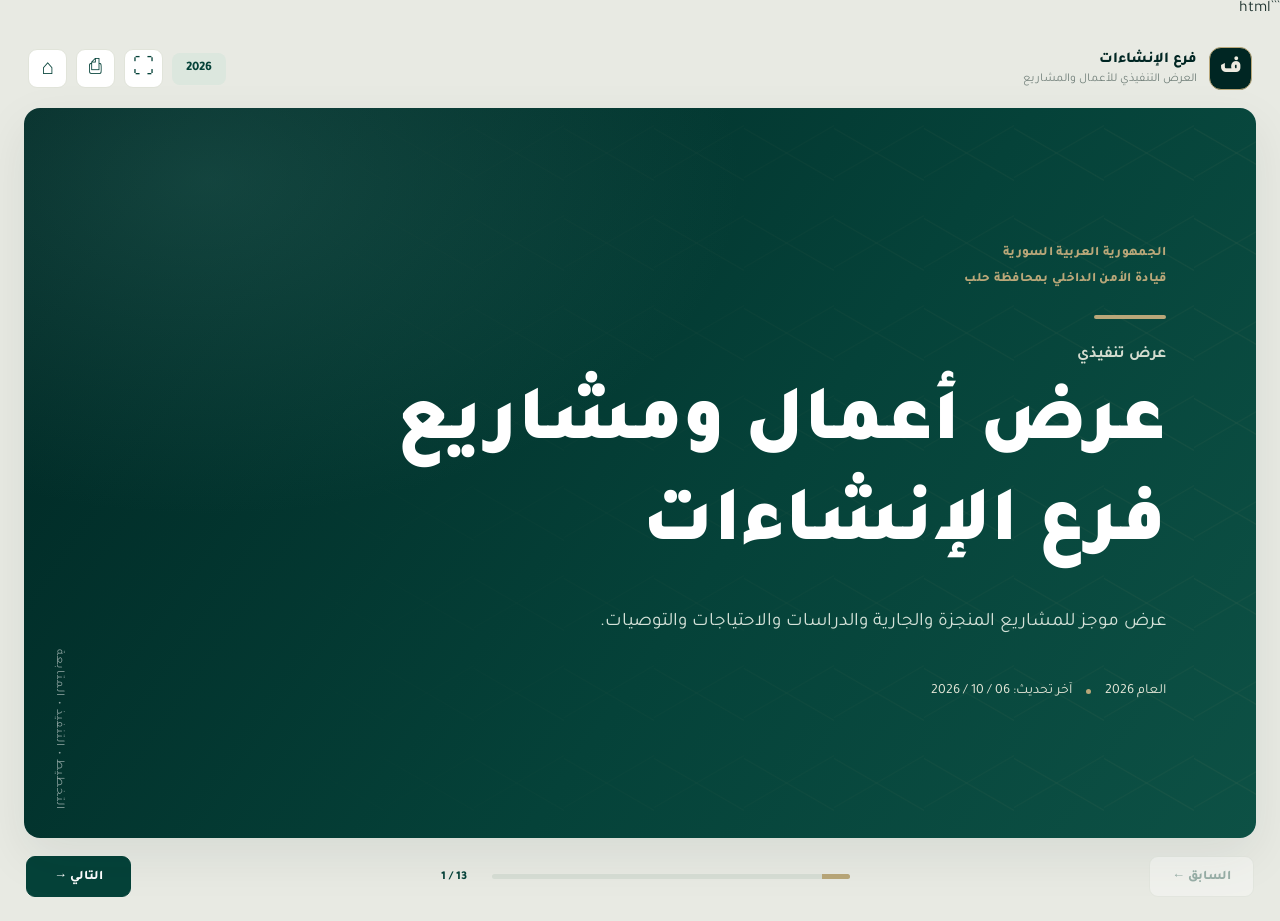
==== presentation.html @ 00d10b9e "Initial commit" ====
```html
<!DOCTYPE html>
<html lang="ar" dir="rtl">
<head>
    <meta charset="UTF-8">
    <meta name="viewport" content="width=device-width, initial-scale=1.0">
    <meta name="theme-color" content="#002623">
    <meta name="description" content="العرض التنفيذي لأعمال ومشاريع فرع الإنشاءات">
    <title>عرض أعمال ومشاريع فرع الإنشاءات</title>

    <link rel="preconnect" href="https://fonts.googleapis.com">
    <link rel="preconnect" href="https://fonts.gstatic.com" crossorigin>
    <link href="https://fonts.googleapis.com/css2?family=Tajawal:wght@400;500;600;700;800;900&display=swap" rel="stylesheet">
    <link rel="stylesheet" href="css/presentation.css">

    <style>
        /* تنسيقات شريحة إنجازات الفرع */
        .achievement-grid {
            display: grid;
            grid-template-columns: repeat(2, minmax(0, 1fr));
            gap: 16px;
        }

        .achievement-card {
            position: relative;
            padding: 20px;
            border: 1px solid rgba(5, 66, 57, 0.12);
            border-radius: 14px;
            background: #fff;
            box-shadow: 0 5px 18px rgba(0, 38, 35, 0.05);
            overflow: hidden;
            break-inside: avoid;
        }

        .achievement-card::before {
            content: "";
            position: absolute;
            inset-block: 0;
            inset-inline-start: 0;
            width: 4px;
            background: #428177;
        }

        .achievement-card.status-discussion::before {
            background: #B9A779;
        }

        .achievement-card.status-processing::before {
            background: #6B1F2A;
        }

        .achievement-topline {
            display: flex;
            align-items: center;
            justify-content: space-between;
            gap: 10px;
            flex-wrap: wrap;
            margin-bottom: 12px;
        }

        .achievement-category {
            color: #6b756f;
            font-size: 0.82rem;
            font-weight: 700;
        }

        .achievement-status {
            display: inline-flex;
            align-items: center;
            padding: 5px 10px;
            border-radius: 20px;
            font-size: 0.78rem;
            font-weight: 800;
            white-space: nowrap;
        }

        .achievement-status.completed {
            color: #176347;
            background: #e7f5ed;
        }

        .achievement-status.discussion {
            color: #775b17;
            background: #f8f0d8;
        }

        .achievement-status.processing {
            color: #7a2630;
            background: #f8e9eb;
        }

        .achievement-card h3 {
            margin: 0 0 10px;
            color: #054239;
            font-size: 1.08rem;
            line-height: 1.7;
        }

        .achievement-card p {
            margin: 0 0 12px;
            color: #515c57;
            font-size: 0.92rem;
            line-height: 1.9;
        }

        .achievement-result {
            padding-top: 12px;
            border-top: 1px solid #e8e9e2;
        }

        .achievement-result strong,
        .achievement-notes strong {
            display: block;
            margin-bottom: 5px;
            color: #28685d;
            font-size: 0.86rem;
        }

        .achievement-result span,
        .achievement-notes span {
            color: #37443e;
            font-size: 0.88rem;
            line-height: 1.8;
        }

        .achievement-notes {
            margin-top: 10px;
            padding: 10px 12px;
            border-radius: 8px;
            background: #f7f6f0;
        }

        .achievement-summary {
            display: grid;
            grid-template-columns: repeat(3, minmax(0, 1fr));
            gap: 12px;
            margin-bottom: 18px;
        }

        .achievement-summary-item {
            padding: 13px;
            text-align: center;
            border-radius: 10px;
            background: #f1f3ed;
        }

        .achievement-summary-item strong {
            display: block;
            color: #054239;
            font-size: 1.5rem;
            font-weight: 900;
        }

        .achievement-summary-item span {
            color: #58655e;
            font-size: 0.82rem;
        }

        @media (max-width: 760px) {
            .achievement-grid {
                grid-template-columns: 1fr;
            }

            .achievement-summary {
                grid-template-columns: repeat(3, minmax(0, 1fr));
            }

            .achievement-card {
                padding: 15px;
            }
        }

        @media print {
            .achievement-card {
                box-shadow: none;
                border: 1px solid #d9ded7;
            }
        }
    </style>
</head>

<body>
    <div class="presentation-shell">
        <header class="topbar">
            <div class="brand">
                <span class="brand-mark">ف</span>
                <div>
                    <strong id="topBranchName">فرع الإنشاءات</strong>
                    <small>العرض التنفيذي للأعمال والمشاريع</small>
                </div>
            </div>

            <div class="top-actions">
                <span class="period-label" id="presentationPeriod">2026</span>
                <button class="icon-button" id="fullscreenBtn" title="ملء الشاشة" aria-label="ملء الشاشة">⛶</button>
                <button class="icon-button" id="printBtn" title="طباعة العرض" aria-label="طباعة العرض">⎙</button>
                <a class="icon-button home-button" href="index.html" title="العودة إلى الموقع" aria-label="العودة إلى الموقع">⌂</a>
            </div>
        </header>

        <main id="presentation">

            <section class="slide slide-cover active" data-title="الغلاف">
                <div class="cover-pattern"></div>
                <div class="cover-content">
                    <span class="eyebrow">الجمهورية العربية السورية</span>
                    <span class="eyebrow" id="coverCommand">قيادة الأمن الداخلي بمحافظة حلب</span>
                    <div class="gold-line"></div>
                    <p class="cover-kicker">عرض تنفيذي</p>
                    <h1 id="coverTitle">أعمال ومشاريع<br>فرع الإنشاءات</h1>
                    <p class="cover-description">عرض موجز للمشاريع المنجزة والجارية والدراسات والاحتياجات والتوصيات.</p>
                    <div class="cover-meta">
                        <span id="coverPeriod">العام 2026</span>
                        <span class="meta-separator"></span>
                        <span id="coverUpdated">تاريخ التحديث</span>
                    </div>
                </div>
                <div class="cover-side-label">التخطيط • التنفيذ • المتابعة</div>
            </section>

            <section class="slide" data-title="المؤشرات العامة">
                <div class="slide-heading">
                    <div>
                        <span class="eyebrow">01 / الملخص التنفيذي</span>
                        <h2>المؤشرات العامة</h2>
                        <p>قراءة سريعة لحجم الأعمال وحالة المشاريع المسجلة.</p>
                    </div>
                    <span class="section-number">01</span>
                </div>
                <div id="kpiCards" class="kpi-grid"></div>
                <div class="content-grid two-columns">
                    <article class="panel">
                        <h3>توزيع المشاريع حسب الحالة</h3>
                        <p class="panel-subtitle">عدد المشاريع في كل مرحلة</p>
                        <div id="statusChart" class="bar-chart"></div>
                    </article>
                    <article class="panel summary-panel">
                        <h3>أبرز المؤشرات</h3>
                        <div id="executiveHighlights" class="highlight-list"></div>
                    </article>
                </div>
            </section>

            <!-- شريحة الإنجازات الجديدة -->
            <section class="slide" data-title="إنجازات الفرع">
                <div class="slide-heading">
                    <div>
                        <span class="eyebrow">02 / الإنجازات النوعية</span>
                        <h2>إنجازات الفرع</h2>
                        <p>أبرز الأعمال التطويرية والإدارية والإجراءات المتخذة لتحسين كفاءة العمل.</p>
                    </div>
                    <span class="section-number">02</span>
                </div>

                <div id="achievementSummary" class="achievement-summary"></div>
                <div id="achievementCards" class="achievement-grid"></div>
            </section>

            <section class="slide" data-title="المشاريع المنجزة">
                <div class="slide-heading">
                    <div>
                        <span class="eyebrow">03 / النتائج المحققة</span>
                        <h2>المشاريع المنجزة</h2>
                        <p>الأعمال التي أُدرجت ضمن المشاريع المكتملة في قاعدة البيانات.</p>
                    </div>
                    <span class="section-number">03</span>
                </div>
                <div class="section-stat" id="completedSummary"></div>
                <div id="completedProjects" class="project-grid"></div>
            </section>

            <section class="slide" data-title="المشاريع قيد التنفيذ والدراسة">
                <div class="slide-heading">
                    <div>
                        <span class="eyebrow">04 / الأعمال الحالية</span>
                        <h2>المشاريع قيد التنفيذ والدراسة</h2>
                        <p>متابعة الأعمال الجارية والمشاريع التي لا تزال في مرحلة إعداد الدراسة.</p>
                    </div>
                    <span class="section-number">04</span>
                </div>
                <div class="content-grid two-columns">
                    <article class="panel">
                        <div class="panel-heading">
                            <h3>قيد التنفيذ</h3>
                            <span class="count-badge" id="ongoingCount">0</span>
                        </div>
                        <div id="ongoingProjects" class="compact-list"></div>
                    </article>
                    <article class="panel">
                        <div class="panel-heading">
                            <h3>قيد إعداد الدراسة</h3>
                            <span class="count-badge" id="studyCount">0</span>
                        </div>
                        <div id="studyProjects" class="compact-list"></div>
                    </article>
                </div>
            </section>

            <section class="slide" data-title="الدراسات قيد التدقيق">
                <div class="slide-heading">
                    <div>
                        <span class="eyebrow">05 / التدقيق والاعتماد</span>
                        <h2>الدراسات قيد التدقيق</h2>
                        <p>توزيع الدراسات التي ما تزال قيد المراجعة لدى الجهات المعنية.</p>
                    </div>
                    <span class="section-number">05</span>
                </div>
                <div class="content-grid review-layout">
                    <article class="panel">
                        <h3>توزيع الدراسات</h3>
                        <div id="reviewDonut" class="donut-wrap"></div>
                    </article>
                    <article class="panel">
                        <div class="panel-heading">
                            <h3>لدى الفرع / الإدارة الداخلية</h3>
                            <span class="count-badge" id="internalReviewCount">0</span>
                        </div>
                        <div id="internalReviewList" class="compact-list"></div>
                    </article>
                    <article class="panel">
                        <div class="panel-heading">
                            <h3>لدى الإدارة المركزية</h3>
                            <span class="count-badge" id="centralReviewCount">0</span>
                        </div>
                        <div id="centralReviewList" class="compact-list"></div>
                    </article>
                </div>
            </section>

            <section class="slide" data-title="المشاريع المتوقفة">
                <div class="slide-heading">
                    <div>
                        <span class="eyebrow">06 / معوقات التنفيذ</span>
                        <h2>المشاريع المتوقفة</h2>
                        <p>المشاريع التي تحتاج إلى معالجة أسباب التوقف تمهيدًا لاستئنافها.</p>
                    </div>
                    <span class="section-number">06</span>
                </div>
                <div id="pausedProjects" class="project-grid"></div>
            </section>

            <section class="slide" data-title="أعمال الصيانة">
                <div class="slide-heading">
                    <div>
                        <span class="eyebrow">07 / الأعمال الخدمية</span>
                        <h2>أعمال الصيانة والتجهيز</h2>
                        <p>الأعمال المصنفة بحسب الفئات المعتمدة في بيانات الفرع.</p>
                    </div>
                    <span class="section-number">07</span>
                </div>
                <div id="maintenanceKpis" class="kpi-grid maintenance-kpis"></div>
                <div class="content-grid two-columns">
                    <article class="panel">
                        <div class="panel-heading">
                            <h3>أعمال ضمن فئة 1,000 دولار</h3>
                            <span class="count-badge" id="maintenanceSmallCount">0</span>
                        </div>
                        <div id="maintenanceSmall" class="compact-list"></div>
                    </article>
                    <article class="panel">
                        <div class="panel-heading">
                            <h3>أعمال ضمن فئة 10,000 دولار</h3>
                            <span class="count-badge" id="maintenanceLargeCount">0</span>
                        </div>
                        <div id="maintenanceLarge" class="compact-list"></div>
                    </article>
                </div>
                <p class="footnote">الفئات المالية المعروضة هي تصنيفات للأعمال وليست تكاليف فعلية ما لم تكن القيمة موثقة في البيانات.</p>
            </section>

            <section class="slide" data-title="التحديات">
                <div class="slide-heading">
                    <div>
                        <span class="eyebrow">08 / التحديات</span>
                        <h2>التحديات والمعوقات</h2>
                        <p>أبرز العوامل التي قد تؤثر في سير العمل ومواعيد الإنجاز.</p>
                    </div>
                    <span class="section-number">08</span>
                </div>
                <div id="challengesList" class="feature-list"></div>
            </section>

            <section class="slide" data-title="الاحتياجات">
                <div class="slide-heading">
                    <div>
                        <span class="eyebrow">09 / متطلبات العمل</span>
                        <h2>الاحتياجات والأولويات</h2>
                        <p>المتطلبات المسجلة لدعم استمرارية التنفيذ ورفع كفاءة المتابعة.</p>
                    </div>
                    <span class="section-number">09</span>
                </div>
                <div id="needsList" class="feature-list"></div>
            </section>

            <section class="slide" data-title="التوصيات">
                <div class="slide-heading">
                    <div>
                        <span class="eyebrow">10 / الإجراءات المقترحة</span>
                        <h2>التوصيات</h2>
                        <p>إجراءات مقترحة لتحسين الأداء وتسريع إنجاز الأعمال وفق الأصول المعتمدة.</p>
                    </div>
                    <span class="section-number">10</span>
                </div>
                <div id="recommendationsList" class="recommendation-grid"></div>
            </section>

            <section class="slide" data-title="خطة العمل القادمة">
                <div class="slide-heading">
                    <div>
                        <span class="eyebrow">11 / المتابعة المستقبلية</span>
                        <h2>خطة العمل القادمة</h2>
                        <p>محاور المتابعة والخطوات التالية وفق البيانات المتاحة.</p>
                    </div>
                    <span class="section-number">11</span>
                </div>
                <div id="roadmapList" class="roadmap"></div>
            </section>

            <section class="slide slide-closing" data-title="الختام">
                <div class="closing-content">
                    <span class="eyebrow">فرع الإنشاءات</span>
                    <div class="gold-line"></div>
                    <h2>نحو تنفيذ أكثر كفاءة<br>ومتابعة أكثر فاعلية</h2>
                    <p>عرض الأعمال والمشاريع والاحتياجات والتوصيات</p>
                    <span id="closingPeriod" class="closing-period">2026</span>
                </div>
            </section>
        </main>

        <footer class="navigation">
            <button id="prevBtn" class="nav-button" type="button">السابق ←</button>
            <div class="slide-progress">
                <div class="progress-track"><div id="progressFill"></div></div>
                <div class="slide-counter">
                    <span id="currentSlide">1</span> /
                    <span id="totalSlides">13</span>
                </div>
            </div>
            <button id="nextBtn" class="nav-button primary" type="button">التالي →</button>
        </footer>
    </div>

    <div id="toast" class="toast" role="status" aria-live="polite"></div>

    <script src="js/data.js"></script>
    <script src="js/presentation.js"></script>

    <script>
        /*
         * مصفوفة إنجازات الفرع:
         * لإضافة إنجاز جديد، أضف عنصرًا جديدًا إلى هذه المصفوفة.
         *
         * الحالات المعتمدة:
         * completed  = مكتمل
         * discussion = قيد المناقشة
         * processing = قيد المعالجة
         */
        const branchAchievements = [
            {
                id: 1,
                title: "إعداد الهيكلية التنظيمية لفرع الإنشاءات",
                category: "التطوير الإداري والتنظيمي",
                department: "إدارة الفرع",
                status: "completed",
                description: "إعداد هيكلية تنظيمية لفرع الإنشاءات توضح التقسيمات الإدارية والفنية، وتحدد الاختصاصات والمسؤوليات وخطوط الإشراف والتنسيق بين الأقسام.",
                outcome: "إعداد هيكلية تنظيمية محددة للاختصاصات والمسؤوليات، بما يدعم تنظيم العمل وتوضيح مرجعيات المتابعة والتنسيق داخل الفرع.",
                notes: ""
            },
            {
                id: 2,
                title: "مناقشة وتوحيد أسس تدقيق الدراسات مع الإدارة المركزية",
                category: "تطوير الإجراءات الفنية",
                department: "قسم الدراسات",
                status: "discussion",
                description: "العمل على مناقشة أسس وإجراءات تدقيق الدراسات الهندسية مع الإدارة المركزية، بهدف الوصول إلى منهجية موحدة وواضحة للمراجعة الفنية.",
                outcome: "الموضوع قيد المناقشة، ولم يتم اعتماد أسس نهائية حتى تاريخه.",
                notes: "تُستكمل المناقشات بالتنسيق مع الإدارة المركزية تمهيدًا للتوافق على الأسس المقترحة واعتمادها أصولًا."
            },
            {
                id: 3,
                title: "تطوير آلية عمل قسم الدراسات",
                category: "تطوير الأداء الفني",
                department: "قسم الدراسات",
                status: "completed",
                description: "تطوير آلية العمل في قسم الدراسات من خلال تنظيم سير إعداد الدراسات ومراجعتها ومتابعتها، وتوضيح خطوات العمل والمسؤوليات المرتبطة بها.",
                outcome: "تنظيم إجراءات العمل في القسم وتحسين وضوح مراحل إعداد الدراسات ومراجعتها ومتابعتها."
            },
            {
                id: 4,
                title: "تطوير آلية عمل قسم الإشراف والتنفيذ",
                category: "تطوير الأداء التنفيذي",
                department: "قسم الإشراف والتنفيذ",
                status: "completed",
                description: "تطوير آلية متابعة الأعمال الميدانية والإشراف على تنفيذ المشاريع، مع تعزيز تنظيم المهام والتنسيق بين الكوادر الفنية والجهات ذات الصلة.",
                outcome: "تحسين تنظيم أعمال الإشراف والمتابعة التنفيذية وتوضيح مسؤوليات متابعة سير المشاريع."
            },
            {
                id: 5,
                title: "معالجة ملف مشروع مدرسة الشرطة المتوقف",
                category: "معالجة الملفات العالقة",
                department: "إدارة الفرع بالتنسيق مع الجهات المعنية",
                status: "processing",
                description: "متابعة ملف مشروع مدرسة الشرطة المتوقف، وحصر المعطيات المرتبطة به، وتشكيل اللجان اللازمة وإعداد التقارير لعرض واقع المشروع والإجراءات المطلوبة لمعالجة وضعه.",
                outcome: "تشكيل اللجان المعنية، وإعداد التقارير اللازمة، ورفعها إلى الإدارة المركزية للنظر في الإجراءات المناسبة.",
                notes: "المشروع متوقف منذ 25/10/2025، ولا يوجد عقد فعال قيد التنفيذ وفق البيانات المتاحة. ولا تُعد المعالجة نهائية إلى حين صدور القرار أو اعتماد الإجراء المناسب من الجهات المختصة."
            },
            {
                id: 6,
                title: "استحداث آلية للتدقيق الداخلي للدراسات الهندسية",
                category: "الرقابة وضبط الجودة",
                department: "قسم الدراسات",
                status: "completed",
                description: "استحداث آلية للتدقيق الداخلي للدراسات الهندسية قبل إحالتها إلى الجهات المعنية، بهدف مراجعة محتواها والتحقق من استيفائها للمتطلبات الفنية.",
                outcome: "إدراج مرحلة للتدقيق الداخلي ضمن إجراءات العمل على الدراسات الهندسية، بما يعزز المراجعة الفنية ويرفع مستوى ضبط الجودة قبل الإحالة."
            }
        ];

        (function renderBranchAchievements() {
            const cardsContainer = document.getElementById("achievementCards");
            const summaryContainer = document.getElementById("achievementSummary");

            if (!cardsContainer || !summaryContainer) return;

            const statusConfig = {
                completed: {
                    label: "مكتمل",
                    className: "completed"
                },
                discussion: {
                    label: "قيد المناقشة",
                    className: "discussion"
                },
                processing: {
                    label: "قيد المعالجة",
                    className: "processing"
                }
            };

            const escapeHTML = (value) => String(value ?? "").replace(/[&<>"']/g, char => ({
                "&": "&amp;",
                "<": "&lt;",
                ">": "&gt;",
                '"': "&quot;",
                "'": "&#39;"
            })[char]);

            const completedCount = branchAchievements.filter(item => item.status === "completed").length;
            const discussionCount = branchAchievements.filter(item => item.status === "discussion").length;
            const processingCount = branchAchievements.filter(item => item.status === "processing").length;

            summaryContainer.innerHTML = `
                <div class="achievement-summary-item">
                    <strong>${completedCount}</strong>
                    <span>إنجازات مكتملة</span>
                </div>
                <div class="achievement-summary-item">
                    <strong>${discussionCount}</strong>
                    <span>موضوعات قيد المناقشة</span>
                </div>
                <div class="achievement-summary-item">
                    <strong>${processingCount}</strong>
                    <span>ملفات قيد المعالجة</span>
                </div>
            `;

            cardsContainer.innerHTML = branchAchievements.map(item => {
                const status = statusConfig[item.status] || statusConfig.processing;
                const statusClass = item.status === "completed"
                    ? ""
                    : item.status === "discussion"
                        ? "status-discussion"
                        : "status-processing";

                return `
                    <article class="achievement-card ${statusClass}">
                        <div class="achievement-topline">
                            <span class="achievement-category">${escapeHTML(item.category)}</span>
                            <span class="achievement-status ${status.className}">
                                ${status.label}
                            </span>
                        </div>

                        <h3>${escapeHTML(item.title)}</h3>

                        <p>${escapeHTML(item.description)}</p>

                        <div class="achievement-result">
                            <strong>النتيجة / المخرج</strong>
                            <span>${escapeHTML(item.outcome)}</span>
                        </div>

                        ${item.department ? `
                            <div class="achievement-notes">
                                <strong>الجهة المعنية</strong>
                                <span>${escapeHTML(item.department)}</span>
                            </div>
                        ` : ""}

                        ${item.notes ? `
                            <div class="achievement-notes">
                                <strong>ملاحظات</strong>
                                <span>${escapeHTML(item.notes)}</span>
                            </div>
                        ` : ""}
                    </article>
                `;
            }).join("");
        })();
    </script>
</body>
</html>
---- css/presentation.css ----
:root {
    --green-950: #002623;
    --green-900: #054239;
    --green-700: #28685d;
    --sage: #428177;
    --gold: #B9A779;
    --ivory: #EDEBE0;
    --paper: #F7F6F0;
    --earth: #988561;
    --burgundy: #6B1F2A;
    --ink: #1B302C;
    --muted: #73817B;
    --line: #E1E4DA;
    --white: #FFFFFF;
    --shadow: 0 18px 50px rgba(0, 38, 35, .08);
}

* {
    box-sizing: border-box;
}

html {
    background: #E8EAE3;
    scroll-behavior: smooth;
}

body {
    margin: 0;
    font-family: "Tajawal", sans-serif;
    color: var(--ink);
    background: #E8EAE3;
    direction: rtl;
}

button,
a {
    font: inherit;
}

button {
    cursor: pointer;
}

.presentation-shell {
    width: min(1440px, 100%);
    margin: 0 auto;
    padding: 18px 24px 24px;
}

.topbar {
    display: flex;
    justify-content: space-between;
    align-items: center;
    gap: 16px;
    padding: 10px 4px 18px;
}

.brand,
.top-actions,
.panel-heading,
.slide-progress {
    display: flex;
    align-items: center;
}

.brand {
    gap: 12px;
}

.brand-mark {
    display: grid;
    place-items: center;
    width: 43px;
    height: 43px;
    color: var(--ivory);
    background: var(--green-950);
    border: 1px solid var(--gold);
    border-radius: 12px;
    font-size: 23px;
    font-weight: 900;
}

.brand strong,
.brand small {
    display: block;
}

.brand strong {
    color: var(--green-950);
    font-size: 15px;
    font-weight: 800;
}

.brand small {
    color: var(--muted);
    margin-top: 3px;
    font-size: 12px;
}

.top-actions {
    gap: 9px;
}

.period-label {
    color: var(--green-900);
    background: #DCE7DE;
    padding: 8px 14px;
    border-radius: 8px;
    font-size: 13px;
    font-weight: 800;
}

.icon-button {
    display: grid;
    place-items: center;
    width: 39px;
    height: 39px;
    color: var(--green-900);
    text-decoration: none;
    background: white;
    border: 1px solid var(--line);
    border-radius: 9px;
    font-size: 21px;
    transition: .2s ease;
}

.icon-button:hover {
    color: white;
    background: var(--green-900);
}

#presentation {
    position: relative;
    overflow: hidden;
    background: white;
    border-radius: 16px;
    box-shadow: var(--shadow);
}

.slide {
    display: none;
    position: relative;
    min-height: min(760px, calc(100vh - 190px));
    padding: clamp(28px, 4vw, 64px);
    overflow: hidden;
    background: var(--paper);
    animation: slideIn .3s ease both;
}

.slide.active {
    display: block;
}

@keyframes slideIn {
    from {
        opacity: .5;
        transform: translateY(7px);
    }
    to {
        opacity: 1;
        transform: translateY(0);
    }
}

.slide-cover,
.slide-closing {
    display: none;
    min-height: min(760px, calc(100vh - 190px));
    color: white;
    background:
        radial-gradient(ellipse at 15% 10%, rgba(66,129,119,.28), transparent 36%),
        linear-gradient(125deg, #002623 0%, #054239 58%, #0D5145 100%);
}

.slide-cover.active,
.slide-closing.active {
    display: flex;
}

.slide-cover {
    align-items: center;
    padding: clamp(35px, 7vw, 100px);
}

.cover-pattern {
    position: absolute;
    inset: 0;
    opacity: .18;
    background-image:
        linear-gradient(30deg, transparent 48%, rgba(185,167,121,.4) 49%, transparent 50%),
        linear-gradient(150deg, transparent 48%, rgba(185,167,121,.3) 49%, transparent 50%);
    background-size: 90px 90px;
    mask-image: linear-gradient(to left, black, transparent 85%);
}

.cover-content {
    position: relative;
    z-index: 1;
    max-width: 790px;
}

.eyebrow {
    display: block;
    margin-bottom: 10px;
    color: var(--sage);
    font-size: 13px;
    font-weight: 800;
    letter-spacing: .3px;
}

.slide-cover .eyebrow,
.slide-closing .eyebrow {
    color: var(--gold);
}

.slide-cover .eyebrow + .eyebrow {
    margin-top: 5px;
}

.gold-line {
    width: 72px;
    height: 4px;
    margin: 27px 0;
    background: var(--gold);
    border-radius: 10px;
}

.cover-kicker {
    color: #D3DCCF;
    margin: 0 0 12px;
    font-weight: 700;
}

.cover-content h1 {
    margin: 0;
    font-size: clamp(40px, 6.5vw, 78px);
    line-height: 1.3;
    font-weight: 900;
}

.cover-description {
    max-width: 620px;
    margin-top: 25px;
    color: #D5E2D9;
    font-size: clamp(15px, 1.8vw, 19px);
    line-height: 1.9;
}

.cover-meta {
    display: flex;
    align-items: center;
    gap: 14px;
    margin-top: 42px;
    color: #E7E8D9;
    font-size: 14px;
}

.meta-separator {
    width: 5px;
    height: 5px;
    background: var(--gold);
    border-radius: 50%;
}

.cover-side-label {
    position: absolute;
    left: 28px;
    bottom: 28px;
    color: rgba(255,255,255,.55);
    font-size: 12px;
    letter-spacing: 1px;
    writing-mode: vertical-rl;
}

.slide-heading {
    display: flex;
    justify-content: space-between;
    align-items: flex-start;
    gap: 20px;
    margin-bottom: 30px;
}

.slide-heading h2 {
    margin: 0;
    color: var(--green-950);
    font-size: clamp(27px, 3.4vw, 42px);
    font-weight: 900;
    line-height: 1.4;
}

.slide-heading p {
    margin: 9px 0 0;
    color: var(--muted);
    font-size: 15px;
    line-height: 1.8;
}

.section-number {
    display: grid;
    place-items: center;
    flex: 0 0 auto;
    width: 48px;
    height: 48px;
    color: var(--earth);
    background: #F0EBDD;
    border-radius: 12px;
    font-size: 17px;
    font-weight: 900;
}

.kpi-grid {
    display: grid;
    grid-template-columns: repeat(4, minmax(0, 1fr));
    gap: 15px;
    margin-bottom: 23px;
}

.kpi-card {
    position: relative;
    padding: 22px;
    min-height: 125px;
    background: white;
    border: 1px solid var(--line);
    border-radius: 13px;
    overflow: hidden;
}

.kpi-card::before {
    content: "";
    position: absolute;
    top: 0;
    right: 0;
    width: 4px;
    height: 100%;
    background: var(--sage);
}

.kpi-card.gold::before {
    background: var(--gold);
}

.kpi-card.red::before {
    background: var(--burgundy);
}

.kpi-card .kpi-label {
    display: block;
    color: var(--muted);
    font-size: 13px;
    font-weight: 700;
}

.kpi-card .kpi-value {
    display: block;
    margin-top: 8px;
    color: var(--green-950);
    font-size: clamp(28px, 3vw, 38px);
    font-weight: 900;
    line-height: 1.1;
}

.kpi-card .kpi-note {
    display: block;
    margin-top: 8px;
    color: #87928B;
    font-size: 11px;
}

.content-grid {
    display: grid;
    gap: 18px;
}

.two-columns {
    grid-template-columns: repeat(2, minmax(0, 1fr));
}

.panel {
    min-width: 0;
    padding: 24px;
    background: white;
    border: 1px solid var(--line);
    border-radius: 14px;
}

.panel h3 {
    margin: 0;
    color: var(--green-950);
    font-size: 18px;
    font-weight: 900;
}

.panel-subtitle {
    margin: 7px 0 22px;
    color: var(--muted);
    font-size: 12px;
}

.panel-heading {
    justify-content: space-between;
    gap: 12px;
    margin-bottom: 17px;
}

.count-badge {
    display: inline-grid;
    place-items: center;
    min-width: 31px;
    height: 29px;
    padding: 0 8px;
    color: var(--green-900);
    background: #E3ECE4;
    border-radius: 8px;
    font-weight: 900;
    font-size: 13px;
}

.bar-chart {
    display: grid;
    gap: 18px;
}

.bar-row {
    display: grid;
    grid-template-columns: minmax(90px, 130px) minmax(0, 1fr) 35px;
    align-items: center;
    gap: 12px;
}

.bar-label {
    color: #4D6059;
    font-size: 13px;
    font-weight: 700;
}

.bar-track {
    height: 12px;
    background: #EEF0E9;
    border-radius: 20px;
    overflow: hidden;
}

.bar-fill {
    height: 100%;
    min-width: 0;
    background: var(--sage);
    border-radius: 20px;
    transition: width .6s ease;
}

.bar-fill.gold {
    background: var(--gold);
}

.bar-fill.red {
    background: var(--burgundy);
}

.bar-fill.dark {
    background: var(--green-900);
}

.bar-value {
    color: var(--green-950);
    text-align: left;
    font-size: 14px;
    font-weight: 900;
}

.highlight-list,
.compact-list,
.feature-list {
    display: grid;
    gap: 10px;
}

.highlight-item {
    display: flex;
    gap: 12px;
    align-items: flex-start;
    padding: 12px 0;
    border-bottom: 1px solid #EEF0E9;
    color: #445850;
    font-size: 14px;
    line-height: 1.8;
}

.highlight-item:last-child {
    border-bottom: 0;
}

.highlight-dot {
    flex: 0 0 auto;
    width: 8px;
    height: 8px;
    margin-top: 9px;
    background: var(--gold);
    border-radius: 50%;
}

.section-stat {
    margin: -7px 0 20px;
    color: var(--green-700);
    font-size: 15px;
    font-weight: 800;
}

.project-grid {
    display: grid;
    grid-template-columns: repeat(2, minmax(0, 1fr));
    gap: 15px;
}

.project-card {
    padding: 20px;
    background: white;
    border: 1px solid var(--line);
    border-radius: 13px;
    break-inside: avoid;
}

.project-card h3 {
    margin: 0 0 8px;
    color: var(--green-950);
    font-size: 17px;
    line-height: 1.7;
}

.project-meta {
    display: flex;
    flex-wrap: wrap;
    gap: 7px;
    margin-bottom: 12px;
}

.status-pill,
.location-pill {
    display: inline-flex;
    align-items: center;
    padding: 5px 9px;
    border-radius: 7px;
    font-size: 11px;
    font-weight: 800;
}

.status-pill {
    color: var(--green-900);
    background: #E1ECE4;
}

.status-pill.study {
    color: #775C23;
    background: #F4ECD7;
}

.status-pill.paused {
    color: var(--burgundy);
    background: #F3E4E5;
}

.location-pill {
    color: #65756C;
    background: #F0F1EB;
}

.project-description {
    color: #65746D;
    font-size: 13px;
    line-height: 1.9;
}

.project-progress {
    margin-top: 14px;
}

.progress-label {
    display: flex;
    justify-content: space-between;
    margin-bottom: 7px;
    color: var(--muted);
    font-size: 12px;
}

.empty-state {
    padding: 24px 18px;
    color: var(--muted);
    background: #F6F7F2;
    border: 1px dashed #D9DED5;
    border-radius: 10px;
    text-align: center;
    font-size: 13px;
    line-height: 1.8;
}

.compact-item {
    display: flex;
    align-items: flex-start;
    gap: 11px;
    padding: 12px;
    background: #F8F8F4;
    border-radius: 9px;
}

.item-marker {
    display: grid;
    place-items: center;
    flex: 0 0 auto;
    width: 25px;
    height: 25px;
    color: var(--green-900);
    background: #E1EAE1;
    border-radius: 7px;
    font-size: 12px;
    font-weight: 900;
}

.compact-item strong {
    display: block;
    color: #31463F;
    font-size: 13px;
    line-height: 1.8;
}

.compact-item small {
    display: block;
    margin-top: 4px;
    color: var(--muted);
    font-size: 11px;
    line-height: 1.7;
}

.review-layout {
    grid-template-columns: .8fr 1fr 1fr;
    align-items: stretch;
}

.donut-wrap {
    display: grid;
    place-items: center;
    min-height: 230px;
}

.donut-chart {
    display: grid;
    place-items: center;
    position: relative;
    width: 175px;
    height: 175px;
    border-radius: 50%;
    background: conic-gradient(var(--sage) 0deg, var(--sage) 180deg, var(--gold) 180deg, var(--gold) 360deg);
}

.donut-hole {
    display: flex;
    align-items: center;
    justify-content: center;
    flex-direction: column;
    width: 119px;
    height: 119px;
    background: white;
    border-radius: 50%;
}

.donut-hole strong {
    color: var(--green-950);
    font-size: 34px;
    font-weight: 900;
}

.donut-hole span {
    color: var(--muted);
    font-size: 11px;
}

.donut-legend {
    display: grid;
    gap: 9px;
    width: 100%;
    margin-top: 20px;
}

.legend-item {
    display: flex;
    justify-content: space-between;
    gap: 10px;
    color: #5B6A63;
    font-size: 12px;
}

.legend-name {
    display: inline-flex;
    align-items: center;
    gap: 7px;
}

.legend-swatch {
    width: 9px;
    height: 9px;
    border-radius: 3px;
}

.legend-swatch.green {
    background: var(--sage);
}

.legend-swatch.gold {
    background: var(--gold);
}

.footnote {
    margin: 17px 0 0;
    color: var(--muted);
    font-size: 11px;
    line-height: 1.8;
}

.feature-list {
    grid-template-columns: repeat(2, minmax(0, 1fr));
    align-content: start;
}

.feature-card {
    display: flex;
    gap: 15px;
    align-items: flex-start;
    padding: 23px;
    background: white;
    border: 1px solid var(--line);
    border-radius: 13px;
}

.feature-icon {
    display: grid;
    place-items: center;
    flex: 0 0 auto;
    width: 40px;
    height: 40px;
    color: var(--green-900);
    background: #E3ECE4;
    border-radius: 10px;
    font-size: 19px;
    font-weight: 900;
}

.feature-card h3 {
    margin: 0;
    color: var(--green-950);
    font-size: 16px;
    line-height: 1.7;
}

.feature-card p {
    margin: 7px 0 0;
    color: var(--muted);
    font-size: 13px;
    line-height: 1.9;
}

.recommendation-grid {
    display: grid;
    grid-template-columns: repeat(2, minmax(0, 1fr));
    gap: 16px;
}

.recommendation-card {
    position: relative;
    padding: 24px 58px 24px 22px;
    background: white;
    border: 1px solid rgba(255,255,255,.12);
    border-radius: 12px;
    break-inside: avoid;
}

.recommendation-card .recommendation-number {
    position: absolute;
    top: 24px;
    right: 20px;
    color: var(--gold);
    font-size: 20px;
    font-weight: 900;
}

.recommendation-card h3 {
    margin: 0;
    color: white;
    font-size: 17px;
    line-height: 1.7;
}

.recommendation-card p {
    margin: 8px 0 0;
    color: #000000;
    font-size: 13px;
    font-weight: 500;
    line-height: 1.9;
}

.slide:has(#recommendationsList) {
    background: var(--green-950);
}

.slide:has(#recommendationsList) .slide-heading h2 {
    color: white;
}

.slide:has(#recommendationsList) .slide-heading p {
    color: #C0D2C7;
}

.slide:has(#recommendationsList) .eyebrow {
    color: var(--gold);
}

.slide:has(#recommendationsList) .section-number {
    color: var(--gold);
    background: rgba(255,255,255,.08);
}

.roadmap {
    position: relative;
    display: grid;
    gap: 0;
    max-width: 950px;
    margin: 15px auto;
}

.roadmap-item {
    display: grid;
    grid-template-columns: 46px 1fr;
    gap: 17px;
    min-height: 100px;
}

.roadmap-marker {
    position: relative;
    display: flex;
    justify-content: center;
}

.roadmap-marker::after {
    content: "";
    position: absolute;
    top: 39px;
    bottom: -2px;
    width: 2px;
    background: #D6DED4;
}

.roadmap-item:last-child .roadmap-marker::after {
    display: none;
}

.roadmap-marker span {
    position: relative;
    z-index: 1;
    display: grid;
    place-items: center;
    width: 36px;
    height: 36px;
    color: white;
    background: var(--green-900);
    border: 3px solid #D8E5D9;
    border-radius: 50%;
    font-size: 13px;
    font-weight: 900;
}

.roadmap-content {
    padding: 3px 0 25px;
}

.roadmap-content h3 {
    margin: 0;
    color: var(--green-950);
    font-size: 17px;
}

.roadmap-content p {
    margin: 7px 0 0;
    color: var(--muted);
    font-size: 13px;
    line-height: 1.9;
}

.slide-closing {
    align-items: center;
    justify-content: center;
    text-align: center;
    padding: 45px;
}

.closing-content {
    max-width: 780px;
}

.closing-content .gold-line {
    margin: 27px auto;
}

.closing-content h2 {
    margin: 0;
    color: white;
    font-size: clamp(32px, 5vw, 56px);
    font-weight: 900;
    line-height: 1.5;
}

.closing-content p {
    margin: 22px 0;
    color: #D4E0D8;
    font-size: 15px;
    line-height: 1.9;
}

.closing-period {
    display: inline-block;
    margin-top: 10px;
    padding: 8px 20px;
    color: var(--gold);
    border: 1px solid rgba(185,167,121,.5);
    border-radius: 8px;
    font-weight: 800;
}

.navigation {
    display: flex;
    align-items: center;
    justify-content: space-between;
    gap: 20px;
    padding: 18px 2px 0;
}

.nav-button {
    min-width: 105px;
    padding: 10px 18px;
    color: var(--green-900);
    background: white;
    border: 1px solid #D8DED5;
    border-radius: 9px;
    font-size: 13px;
    font-weight: 800;
    transition: .2s ease;
}

.nav-button:hover:not(:disabled) {
    border-color: var(--green-900);
}

.nav-button.primary {
    color: white;
    background: var(--green-900);
    border-color: var(--green-900);
}

.nav-button:disabled {
    opacity: .35;
    cursor: not-allowed;
}

.slide-progress {
    flex: 1;
    gap: 14px;
    max-width: 420px;
}

.progress-track {
    flex: 1;
    height: 5px;
    background: #D7DED5;
    border-radius: 10px;
    overflow: hidden;
}

#progressFill {
    width: 0;
    height: 100%;
    background: var(--gold);
    transition: width .25s ease;
}

.slide-counter {
    min-width: 48px;
    color: var(--green-900);
    font-size: 12px;
    font-weight: 800;
    direction: ltr;
    text-align: center;
}

.toast {
    position: fixed;
    right: 50%;
    bottom: 25px;
    z-index: 99;
    padding: 11px 18px;
    color: white;
    background: var(--green-950);
    border-radius: 9px;
    opacity: 0;
    pointer-events: none;
    transform: translate(50%, 8px);
    transition: .2s ease;
    font-size: 13px;
}

.toast.show {
    opacity: 1;
    transform: translate(50%, 0);
}

@media (max-width: 1000px) {
    .review-layout {
        grid-template-columns: 1fr 1fr;
    }

    .review-layout > :first-child {
        grid-column: 1 / -1;
    }

    .donut-wrap {
        min-height: 200px;
    }

    .kpi-grid {
        grid-template-columns: repeat(2, minmax(0, 1fr));
    }
}

@media (max-width: 650px) {
    .presentation-shell {
        padding: 8px;
    }

    .topbar {
        padding: 8px 3px 12px;
    }

    .brand small {
        max-width: 170px;
        line-height: 1.5;
    }

    .period-label {
        display: none;
    }

    .icon-button {
        width: 34px;
        height: 34px;
    }

    #presentation {
        border-radius: 11px;
    }

    .slide,
    .slide-cover,
    .slide-closing {
        min-height: 670px;
        padding: 25px 19px;
    }

    .slide-heading {
        margin-bottom: 23px;
    }

    .section-number {
        width: 38px;
        height: 38px;
        font-size: 13px;
    }

    .kpi-grid,
    .two-columns,
    .project-grid,
    .review-layout,
    .feature-list,
    .recommendation-grid {
        grid-template-columns: 1fr;
    }

    .review-layout > :first-child {
        grid-column: auto;
    }

    .kpi-card {
        min-height: 100px;
        padding: 16px;
    }

    .panel {
        padding: 17px;
    }

    .bar-row {
        grid-template-columns: 92px minmax(0, 1fr) 24px;
        gap: 7px;
    }

    .bar-label {
        font-size: 11px;
    }

    .navigation {
        gap: 8px;
        padding-top: 12px;
    }

    .nav-button {
        min-width: auto;
        padding: 10px 12px;
        font-size: 12px;
    }

    .slide-progress {
        gap: 7px;
    }

    .cover-content h1 {
        font-size: 40px;
    }

    .cover-side-label {
        display: none;
    }
}

@media (min-width: 1200px) and (min-height: 800px) {
    .slide {
        min-height: 730px;
    }
}

@media (prefers-reduced-motion: reduce) {
    *,
    *::before,
    *::after {
        animation-duration: .01ms !important;
        transition-duration: .01ms !important;
        scroll-behavior: auto !important;
    }
}

@media print {
    @page {
        size: landscape;
        margin: 0;
    }

    html,
    body {
        background: white !important;
        -webkit-print-color-adjust: exact;
        print-color-adjust: exact;
    }

    .presentation-shell {
        width: 100%;
        max-width: none;
        margin: 0;
        padding: 0;
    }

    .topbar,
    .navigation,
    .toast {
        display: none !important;
    }

    #presentation {
        overflow: visible;
        border-radius: 0;
        box-shadow: none;
    }

    .slide,
    .slide.active,
    .slide-cover,
    .slide-cover.active,
    .slide-closing,
    .slide-closing.active {
        display: flex !important;
        flex-direction: column;
        justify-content: center;
        width: 100%;
        height: 100vh;
        min-height: 100vh;
        padding: 28px 36px;
        overflow: hidden;
        break-after: page;
        page-break-after: always;
        animation: none;
    }

    .slide-cover,
    .slide-closing {
        align-items: flex-start;
    }

    .slide-closing {
        align-items: center;
    }

    .slide-heading {
        margin-bottom: 20px;
    }

    .panel,
    .project-card,
    .feature-card,
    .recommendation-card {
        break-inside: avoid;
    }

    .kpi-card {
        min-height: 95px;
        padding: 13px;
    }

    .panel {
        padding: 15px;
    }

    .project-card {
        padding: 13px;
    }

    .compact-list {
        gap: 6px;
    }

    .compact-item {
        padding: 7px;
    }

    .slide:has(#recommendationsList) {
        background: var(--green-950) !important;
    }
}
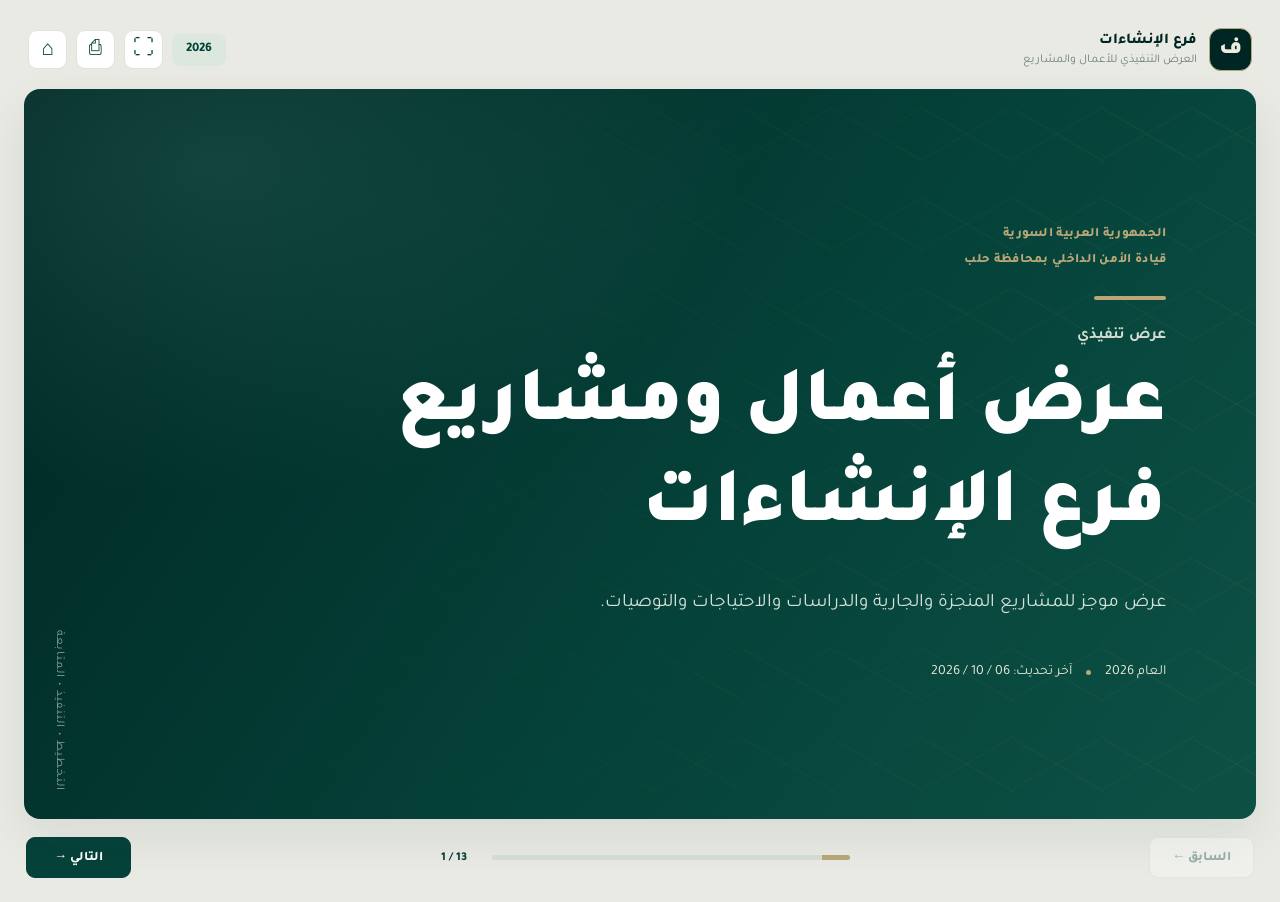
==== commit 65a38aed: "Fix mobile sidebar toggle" ====
--- a/presentation.html
+++ b/presentation.html
@@ -1,4 +1,3 @@
-```html
 <!DOCTYPE html>
 <html lang="ar" dir="rtl">
 <head>
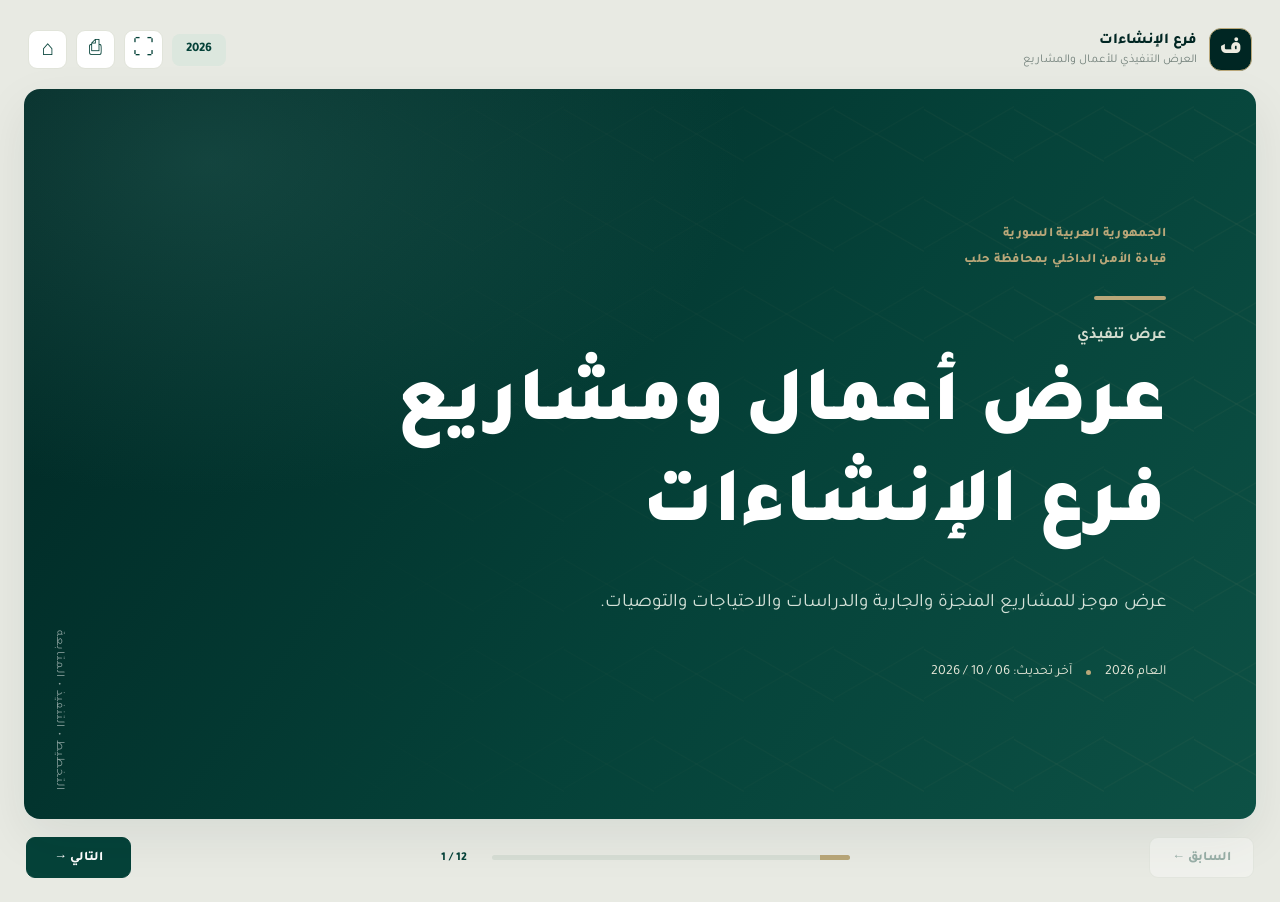
==== commit 2aca6452: "Remove under-review interface" ====
--- a/presentation.html
+++ b/presentation.html
@@ -295,45 +295,16 @@
                 </div>
             </section>
 
-            <section class="slide" data-title="الدراسات قيد التدقيق">
-                <div class="slide-heading">
-                    <div>
-                        <span class="eyebrow">05 / التدقيق والاعتماد</span>
-                        <h2>الدراسات قيد التدقيق</h2>
-                        <p>توزيع الدراسات التي ما تزال قيد المراجعة لدى الجهات المعنية.</p>
-                    </div>
-                    <span class="section-number">05</span>
-                </div>
-                <div class="content-grid review-layout">
-                    <article class="panel">
-                        <h3>توزيع الدراسات</h3>
-                        <div id="reviewDonut" class="donut-wrap"></div>
-                    </article>
-                    <article class="panel">
-                        <div class="panel-heading">
-                            <h3>لدى الفرع / الإدارة الداخلية</h3>
-                            <span class="count-badge" id="internalReviewCount">0</span>
-                        </div>
-                        <div id="internalReviewList" class="compact-list"></div>
-                    </article>
-                    <article class="panel">
-                        <div class="panel-heading">
-                            <h3>لدى الإدارة المركزية</h3>
-                            <span class="count-badge" id="centralReviewCount">0</span>
-                        </div>
-                        <div id="centralReviewList" class="compact-list"></div>
-                    </article>
-                </div>
-            </section>
+           
 
             <section class="slide" data-title="المشاريع المتوقفة">
                 <div class="slide-heading">
                     <div>
-                        <span class="eyebrow">06 / معوقات التنفيذ</span>
+                        <span class="eyebrow">05 / معوقات التنفيذ</span>
                         <h2>المشاريع المتوقفة</h2>
                         <p>المشاريع التي تحتاج إلى معالجة أسباب التوقف تمهيدًا لاستئنافها.</p>
                     </div>
-                    <span class="section-number">06</span>
+                    <span class="section-number">05</span>
                 </div>
                 <div id="pausedProjects" class="project-grid"></div>
             </section>
@@ -341,11 +312,11 @@
             <section class="slide" data-title="أعمال الصيانة">
                 <div class="slide-heading">
                     <div>
-                        <span class="eyebrow">07 / الأعمال الخدمية</span>
+                        <span class="eyebrow">06 / الأعمال الخدمية</span>
                         <h2>أعمال الصيانة والتجهيز</h2>
                         <p>الأعمال المصنفة بحسب الفئات المعتمدة في بيانات الفرع.</p>
                     </div>
-                    <span class="section-number">07</span>
+                    <span class="section-number">06</span>
                 </div>
                 <div id="maintenanceKpis" class="kpi-grid maintenance-kpis"></div>
                 <div class="content-grid two-columns">
@@ -370,11 +341,11 @@
             <section class="slide" data-title="التحديات">
                 <div class="slide-heading">
                     <div>
-                        <span class="eyebrow">08 / التحديات</span>
+                        <span class="eyebrow">07 / التحديات</span>
                         <h2>التحديات والمعوقات</h2>
                         <p>أبرز العوامل التي قد تؤثر في سير العمل ومواعيد الإنجاز.</p>
                     </div>
-                    <span class="section-number">08</span>
+                    <span class="section-number">07</span>
                 </div>
                 <div id="challengesList" class="feature-list"></div>
             </section>
@@ -382,11 +353,11 @@
             <section class="slide" data-title="الاحتياجات">
                 <div class="slide-heading">
                     <div>
-                        <span class="eyebrow">09 / متطلبات العمل</span>
+                        <span class="eyebrow">08 / متطلبات العمل</span>
                         <h2>الاحتياجات والأولويات</h2>
                         <p>المتطلبات المسجلة لدعم استمرارية التنفيذ ورفع كفاءة المتابعة.</p>
                     </div>
-                    <span class="section-number">09</span>
+                    <span class="section-number">08</span>
                 </div>
                 <div id="needsList" class="feature-list"></div>
             </section>
@@ -394,11 +365,11 @@
             <section class="slide" data-title="التوصيات">
                 <div class="slide-heading">
                     <div>
-                        <span class="eyebrow">10 / الإجراءات المقترحة</span>
+                        <span class="eyebrow">09 / الإجراءات المقترحة</span>
                         <h2>التوصيات</h2>
                         <p>إجراءات مقترحة لتحسين الأداء وتسريع إنجاز الأعمال وفق الأصول المعتمدة.</p>
                     </div>
-                    <span class="section-number">10</span>
+                    <span class="section-number">09</span>
                 </div>
                 <div id="recommendationsList" class="recommendation-grid"></div>
             </section>
@@ -406,11 +377,11 @@
             <section class="slide" data-title="خطة العمل القادمة">
                 <div class="slide-heading">
                     <div>
-                        <span class="eyebrow">11 / المتابعة المستقبلية</span>
+                        <span class="eyebrow">10 / المتابعة المستقبلية</span>
                         <h2>خطة العمل القادمة</h2>
                         <p>محاور المتابعة والخطوات التالية وفق البيانات المتاحة.</p>
                     </div>
-                    <span class="section-number">11</span>
+                    <span class="section-number">10</span>
                 </div>
                 <div id="roadmapList" class="roadmap"></div>
             </section>
--- a/css/presentation.css
+++ b/css/presentation.css
@@ -1151,8 +1151,8 @@
     html,
     body {
         background: white !important;
-        -webkit-print-color-adjust: exact;
-        print-color-adjust: exact;
+        -webkit-print-color-adjust: exact !important;
+        print-color-adjust: exact !important;
     }
 
     .presentation-shell {
@@ -1162,6 +1162,7 @@
         padding: 0;
     }
 
+    /* إخفاء عناصر واجهة المستخدم غير المخصصة للطباعة */
     .topbar,
     .navigation,
     .toast {
@@ -1169,11 +1170,12 @@
     }
 
     #presentation {
-        overflow: visible;
+        overflow: visible !important;
         border-radius: 0;
         box-shadow: none;
     }
 
+    /* إعداد الشرائح */
     .slide,
     .slide.active,
     .slide-cover,
@@ -1184,13 +1186,13 @@
         flex-direction: column;
         justify-content: center;
         width: 100%;
-        height: 100vh;
         min-height: 100vh;
+        height: auto !important; /* يسمح للشريحة بالتمدد لصفحة أخرى إذا زاد المحتوى */
         padding: 28px 36px;
-        overflow: hidden;
+        overflow: visible !important; /* يمنع اختفاء العناصر السفلية */
         break-after: page;
         page-break-after: always;
-        animation: none;
+        animation: none !important;
     }
 
     .slide-cover,
@@ -1206,11 +1208,13 @@
         margin-bottom: 20px;
     }
 
+    /* حماية البطاقات من القطع بين صفحتين */
     .panel,
     .project-card,
     .feature-card,
     .recommendation-card {
-        break-inside: avoid;
+        break-inside: avoid !important;
+        page-break-inside: avoid !important;
     }
 
     .kpi-card {
@@ -1237,4 +1241,4 @@
     .slide:has(#recommendationsList) {
         background: var(--green-950) !important;
     }
-}
+}
